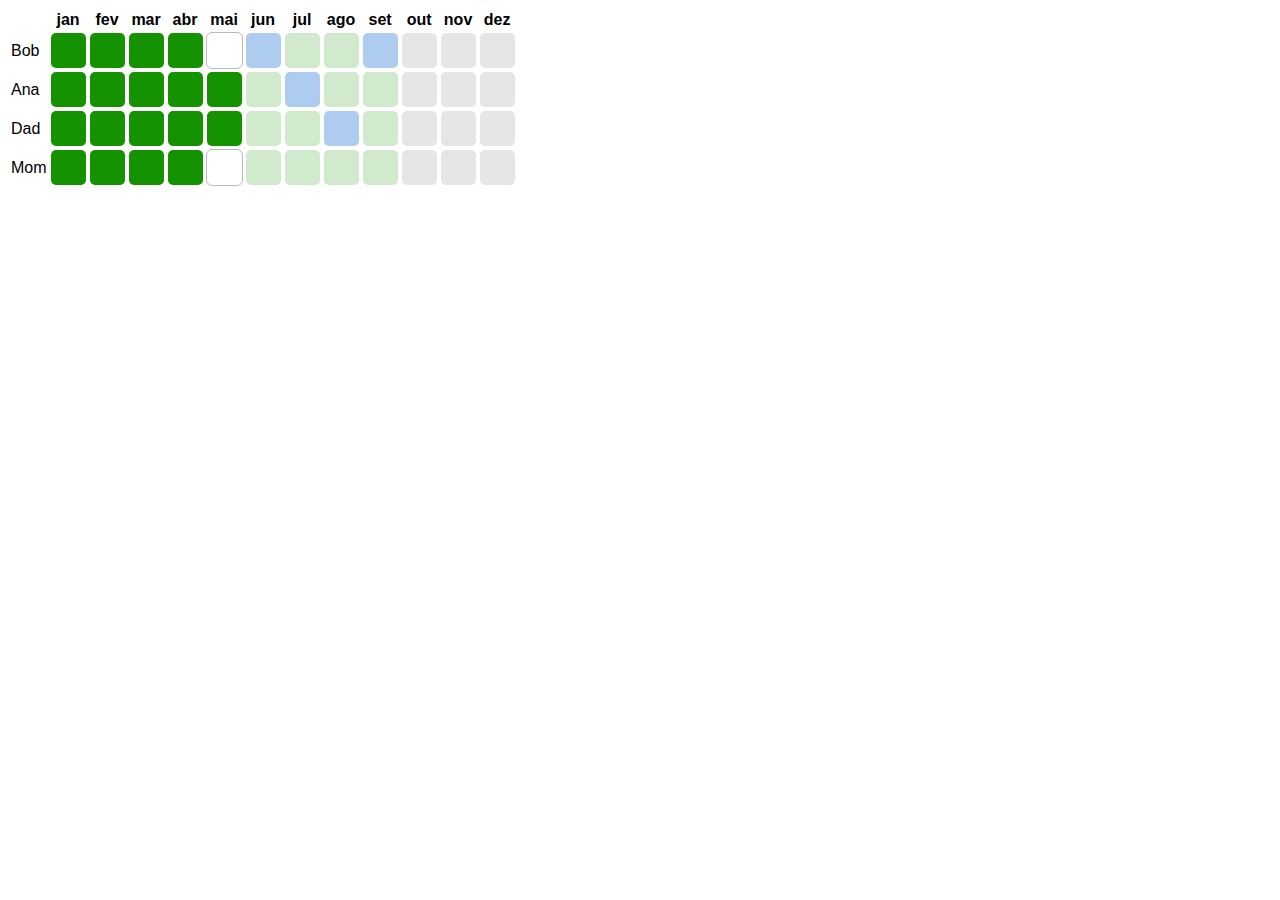
==== contributions-graph/index.html @ e6f54f3f "Add style to contributions-graph" ====
<html>
	<head>
	<link href="style.css" rel="stylesheet" />
	</head>
	<body>
		<div class='container'>
			<table>
				<caption>
				</caption>
				<thead>
					<tr>
						<th></th>
						<th>jan</th>
						<th>fev</th>
						<th>mar</th>
						<th>abr</th>
						<th>mai</th>
						<th>jun</th>
						<th>jul</th>
						<th>ago</th>
						<th>set</th>
						<th>out</th>
						<th>nov</th>
						<th>dez</th>
					</tr>
				</thead>
				<tbody>
					<tr>
						<td>Bob</td>
						<td>
							<div id="bob-jan" class="inspecao concluida">
							</div>
						</td>
						<td>
							<div id="bob-fev" class="inspecao concluida">
							</div>							
						</td>
						<td>
							<div id="bob-mar" class="inspecao concluida">
							</div>
						</td>
						<td>
							<div id="bob-abr" class="inspecao concluida com-apontamento">
							</div>
						</td>
						<td>
							<div id="bob-mai" class="inspecao esquecida">
							</div>
						</td>
						<td>
							<div id="bob-jun" class="inspecao agendada para-mim">
							</div>
						</td>
						<td>
							<div id="bob-jul" class="inspecao agendada">
							</div>
						</td>
						<td>
							<div id="bob-ago" class="inspecao agendada">
							</div>
						</td>
						<td>
							<div id="bob-set" class="inspecao agendada para-mim">
							</div>
						</td>
						<td>
							<div id="bob-out" class="inspecao">
							</div>
						</td>
						<td>
							<div id="bob-nov" class="inspecao">
							</div>
						</td>
						<td>
							<div id="bob-dez" class="inspecao">
							</div>
						</td>
					</tr>
					<tr>
						<td>Ana</td>
						<td>
							<div id="ana-jan" class="inspecao concluida">
							</div>
						</td>
						<td>
							<div id="ana-fev" class="inspecao concluida">
							</div>							
						</td>
						<td>
							<div id="ana-mar" class="inspecao concluida com-apontamento-aberto">
							</div>
						</td>
						<td>
							<div id="ana-abr" class="inspecao concluida">
							</div>
						</td>
						<td>
							<div id="ana-mai" class="inspecao concluida">
							</div>
						</td>
						<td>
							<div id="ana-jun" class="inspecao agendada">
							</div>
						</td>
						<td>
							<div id="ana-jul" class="inspecao agendada para-mim">
							</div>
						</td>
						<td>
							<div id="ana-ago" class="inspecao agendada">
							</div>
						</td>
						<td>
							<div id="ana-set" class="inspecao agendada">
							</div>
						</td>
						<td>
							<div id="ana-out" class="inspecao">
							</div>
						</td>
						<td>
							<div id="ana-nov" class="inspecao">
							</div>
						</td>
						<td>
							<div id="ana-dez" class="inspecao">
							</div>
						</td>
					</tr>
					<tr>
						<td>Dad</td>
						<td>
							<div id="dad-jan" class="inspecao concluida">
							</div>
						</td>
						<td>
							<div id="dad-fev" class="inspecao concluida com-apontamento-aberto">
							</div>							
						</td>
						<td>
							<div id="dad-mar" class="inspecao concluida">
							</div>
						</td>
						<td>
							<div id="dad-abr" class="inspecao concluida">
							</div>
						</td>
						<td>
							<div id="dad-mai" class="inspecao concluida">
							</div>
						</td>
						<td>
							<div id="dad-jun" class="inspecao agendada">
							</div>
						</td>
						<td>
							<div id="dad-jul" class="inspecao agendada">
							</div>
						</td>
						<td>
							<div id="dad-ago" class="inspecao agendada para-mim">
							</div>
						</td>
						<td>
							<div id="dad-set" class="inspecao agendada">
							</div>
						</td>
						<td>
							<div id="dad-out" class="inspecao">
							</div>
						</td>
						<td>
							<div id="dad-nov" class="inspecao">
							</div>
						</td>
						<td>
							<div id="dad-dez" class="inspecao">
							</div>
						</td>
					</tr>					
					<tr>
						<td>Mom</td>
						<td>
							<div id="mom-jan" class="inspecao concluida com-apontamento-fechado">
							</div>
						</td>
						<td>
							<div id="mom-fev" class="inspecao concluida">
							</div>							
						</td>
						<td>
							<div id="mom-mar" class="inspecao concluida">
							</div>
						</td>
						<td>
							<div id="mom-abr" class="inspecao concluida">
							</div>
						</td>
						<td>
							<div id="mom-mai" class="inspecao esquecida">
							</div>
						</td>
						<td>
							<div id="mom-jun" class="inspecao agendada">
							</div>
						</td>
						<td>
							<div id="mom-jul" class="inspecao agendada">
							</div>
						</td>
						<td>
							<div id="mom-ago" class="inspecao agendada">
							</div>
						</td>
						<td>
							<div id="mom-set" class="inspecao agendada">
							</div>
						</td>
						<td>
							<div id="mom-out" class="inspecao">
							</div>
						</td>
						<td>
							<div id="mom-nov" class="inspecao">
							</div>
						</td>
						<td>
							<div id="mom-dez" class="inspecao">
							</div>
						</td>
					</tr>
				</tbody>
			</table>
		</div>
	</body>
</html>
---- contributions-graph/style.css ----
body {
	font-family: Helvetica;
}

.inspecao {
	width: 35px;
	height: 35px;
	border-radius: 5px;
	background: #e6e6e6;
}

.concluida {
	background: #149200;
}

.esquecida {
	outline: #bababa solid 1px;
	background: white;
}

.agendada {
	background: #d1e9cd
}

.para-mim {
	background: #aeccf0
}
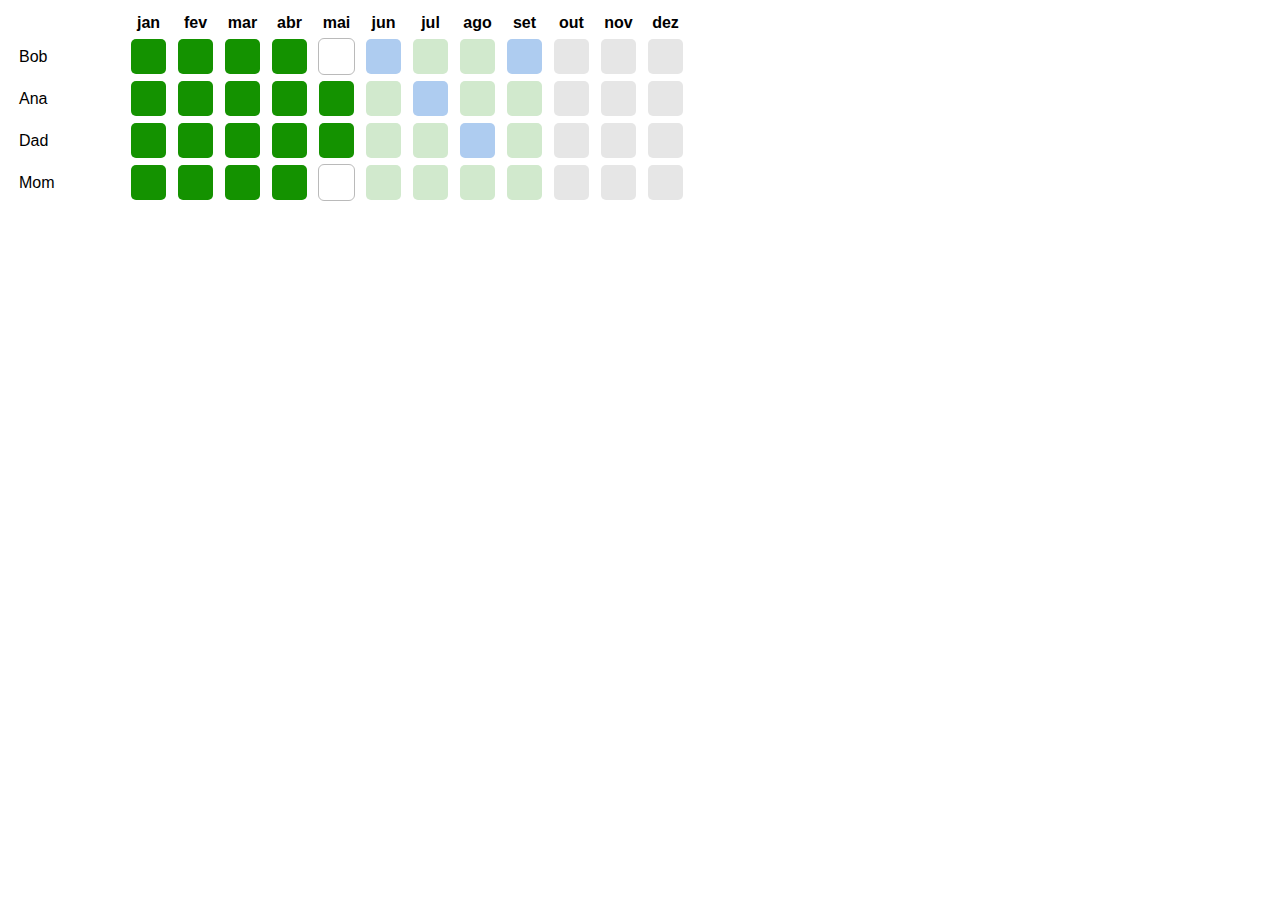
==== commit 3026fc2b: "Adjust style" ====
--- a/contributions-graph/index.html
+++ b/contributions-graph/index.html
@@ -4,7 +4,7 @@
 	</head>
 	<body>
 		<div class='container'>
-			<table>
+			<table class="contribution-graph">
 				<caption>
 				</caption>
 				<thead>
@@ -26,7 +26,7 @@
 				</thead>
 				<tbody>
 					<tr>
-						<td>Bob</td>
+						<td class="row-header">Bob</td>
 						<td>
 							<div id="bob-jan" class="inspecao concluida">
 							</div>
@@ -77,7 +77,7 @@
 						</td>
 					</tr>
 					<tr>
-						<td>Ana</td>
+						<td class="row-header">Ana</td>
 						<td>
 							<div id="ana-jan" class="inspecao concluida">
 							</div>
@@ -128,7 +128,7 @@
 						</td>
 					</tr>
 					<tr>
-						<td>Dad</td>
+						<td class="row-header">Dad</td>
 						<td>
 							<div id="dad-jan" class="inspecao concluida">
 							</div>
@@ -179,7 +179,7 @@
 						</td>
 					</tr>					
 					<tr>
-						<td>Mom</td>
+						<td class="row-header">Mom</td>
 						<td>
 							<div id="mom-jan" class="inspecao concluida com-apontamento-fechado">
 							</div>
--- a/contributions-graph/style.css
+++ b/contributions-graph/style.css
@@ -1,5 +1,13 @@
 body {
 	font-family: Helvetica;
+}
+
+.contribution-graph {
+	border-spacing: 10px 5px;
+}
+
+.row-header {
+	width: 100px;
 }
 
 .inspecao {
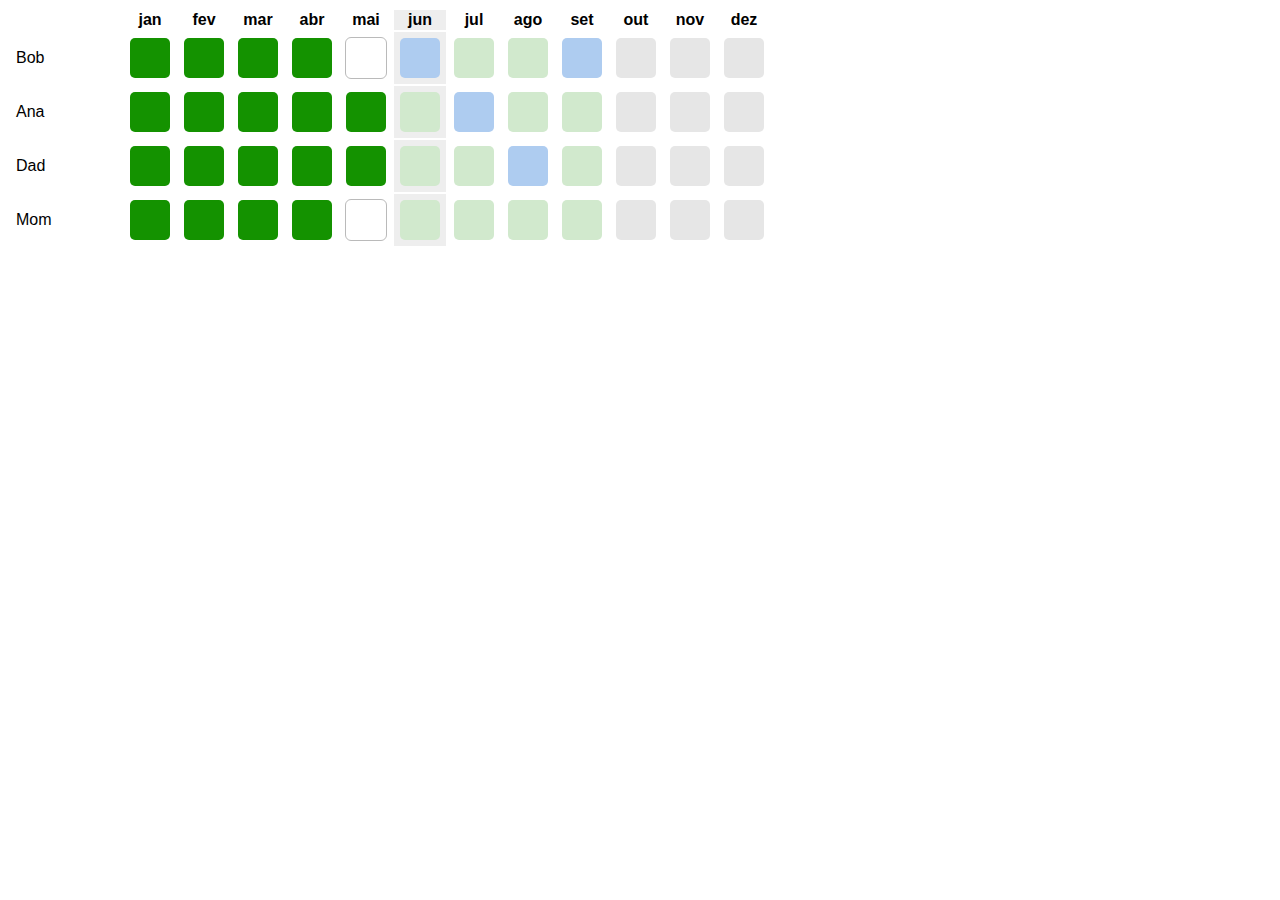
==== commit 76a1ca4f: "Highlights actual month" ====
--- a/contributions-graph/index.html
+++ b/contributions-graph/index.html
@@ -7,6 +7,21 @@
 			<table class="contribution-graph">
 				<caption>
 				</caption>
+				<colgroup>
+					<col />
+					<col />
+					<col />
+					<col />
+					<col />
+					<col />
+					<col class="mes-atual" />
+					<col />
+					<col />
+					<col />
+					<col />
+					<col />
+					<col />
+				</colgroup>
 				<thead>
 					<tr>
 						<th></th>
--- a/contributions-graph/style.css
+++ b/contributions-graph/style.css
@@ -1,20 +1,20 @@
 body {
 	font-family: Helvetica;
-}
-
-.contribution-graph {
-	border-spacing: 10px 5px;
 }
 
 .row-header {
 	width: 100px;
 }
 
+.contribution-graph td {
+	padding: 6px;
+}
+
 .inspecao {
-	width: 35px;
-	height: 35px;
+	width: 40px;
+	height: 40px;
 	border-radius: 5px;
-	background: #e6e6e6;
+	background: #E6E6E6;
 }
 
 .concluida {
@@ -22,14 +22,18 @@
 }
 
 .esquecida {
-	outline: #bababa solid 1px;
+	outline: #BABABA solid 1px;
 	background: white;
 }
 
 .agendada {
-	background: #d1e9cd
+	background: #D1E9CD
 }
 
 .para-mim {
-	background: #aeccf0
+	background: #AECCF0
+}
+
+.mes-atual {
+	background: #EEEEEE;
 }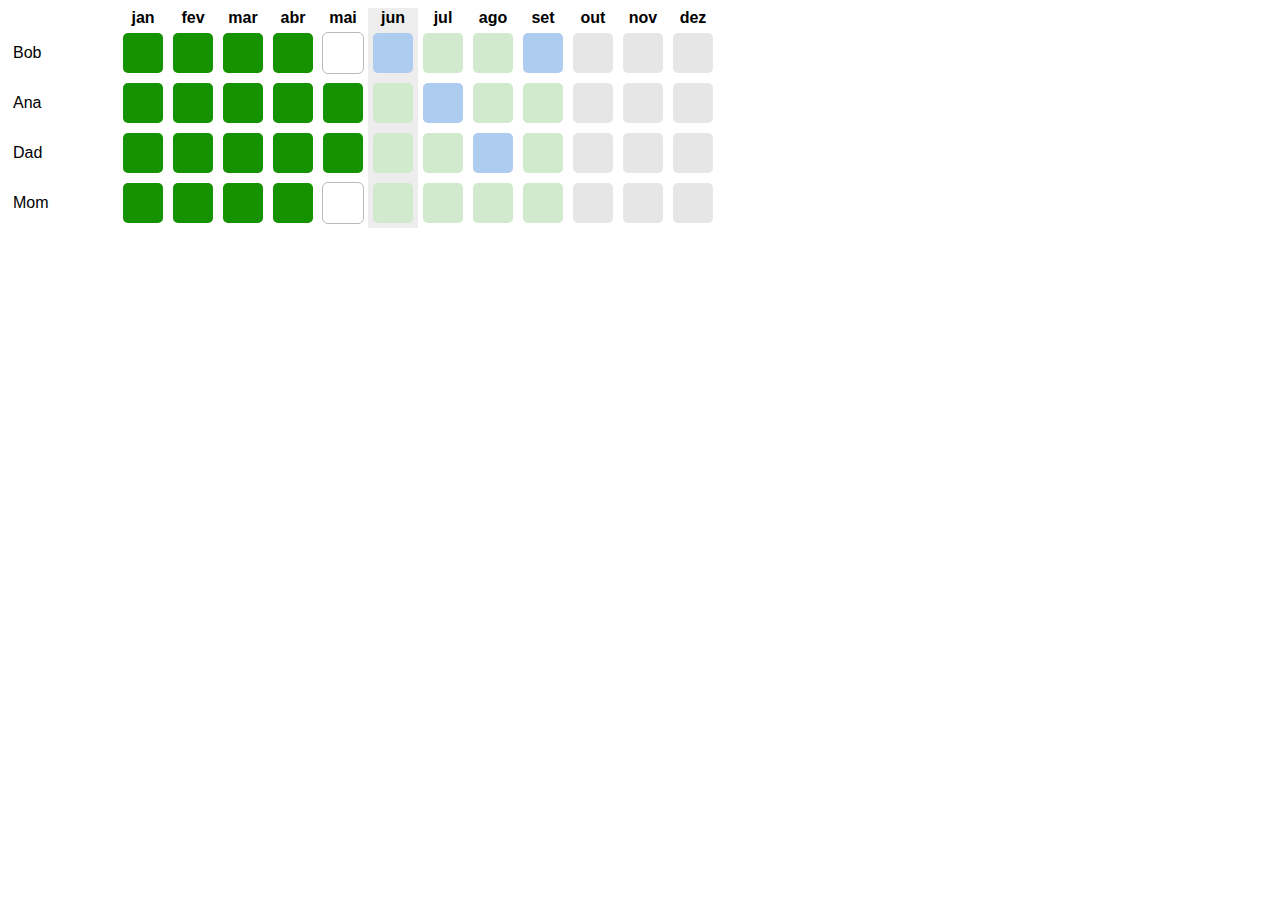
==== commit 476b18a7: "Improve contribution graph and add icon" ====
--- a/contributions-graph/index.html
+++ b/contributions-graph/index.html
@@ -3,8 +3,8 @@
 	<link href="style.css" rel="stylesheet" />
 	</head>
 	<body>
-		<div class='container'>
-			<table class="contribution-graph">
+		<div class="container">
+			<table class="contribution-graph" cellspacing=0>
 				<caption>
 				</caption>
 				<colgroup>
@@ -55,7 +55,7 @@
 							</div>
 						</td>
 						<td>
-							<div id="bob-abr" class="inspecao concluida com-apontamento">
+							<div id="bob-abr" class="inspecao concluida com-apontamento-aberto">
 							</div>
 						</td>
 						<td>
--- a/contributions-graph/style.css
+++ b/contributions-graph/style.css
@@ -7,7 +7,7 @@
 }
 
 .contribution-graph td {
-	padding: 6px;
+	padding: 5px;
 }
 
 .inspecao {
@@ -35,5 +35,5 @@
 }
 
 .mes-atual {
-	background: #EEEEEE;
+	background: #EDEDED;
 }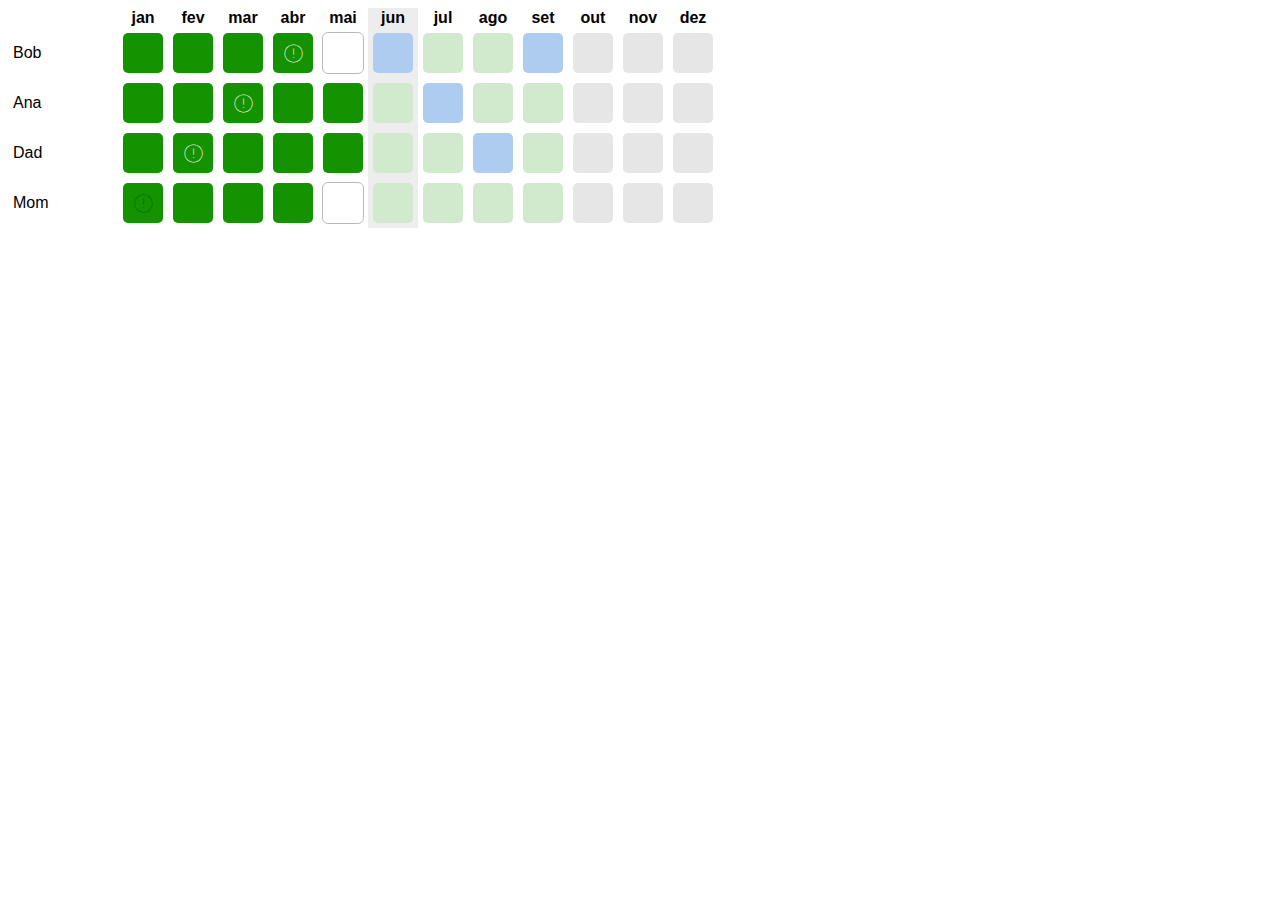
==== commit 578119b0: "Add icons" ====
--- a/contributions-graph/index.html
+++ b/contributions-graph/index.html
@@ -1,6 +1,7 @@
 <html>
 	<head>
 	<link href="style.css" rel="stylesheet" />
+	<link href="https://fonts.googleapis.com/css2?family=Material+Symbols+Outlined" rel="stylesheet" />
 	</head>
 	<body>
 		<div class="container">
@@ -55,7 +56,8 @@
 							</div>
 						</td>
 						<td>
-							<div id="bob-abr" class="inspecao concluida com-apontamento-aberto">
+							<div id="bob-abr" class="inspecao concluida com-apontamento aberto">
+								<span>error</span>
 							</div>
 						</td>
 						<td>
@@ -102,7 +104,8 @@
 							</div>							
 						</td>
 						<td>
-							<div id="ana-mar" class="inspecao concluida com-apontamento-aberto">
+							<div id="ana-mar" class="inspecao concluida com-apontamento aberto">
+								<span>error</span>
 							</div>
 						</td>
 						<td>
@@ -149,7 +152,8 @@
 							</div>
 						</td>
 						<td>
-							<div id="dad-fev" class="inspecao concluida com-apontamento-aberto">
+							<div id="dad-fev" class="inspecao concluida com-apontamento aberto">
+								<span>error</span>
 							</div>							
 						</td>
 						<td>
@@ -196,7 +200,8 @@
 					<tr>
 						<td class="row-header">Mom</td>
 						<td>
-							<div id="mom-jan" class="inspecao concluida com-apontamento-fechado">
+							<div id="mom-jan" class="inspecao concluida com-apontamento fechado">
+								<span>error</span>
 							</div>
 						</td>
 						<td>
--- a/contributions-graph/style.css
+++ b/contributions-graph/style.css
@@ -15,6 +15,9 @@
 	height: 40px;
 	border-radius: 5px;
 	background: #E6E6E6;
+	display: flex;
+	align-items: center;
+	justify-content: center;
 }
 
 .concluida {
@@ -36,4 +39,18 @@
 
 .mes-atual {
 	background: #EDEDED;
+}
+
+.com-apontamento {
+	font-family: Material Symbols Outlined;
+	font-variation-settings: 'FILL' 0, 'wght' 100, 'GRAD' 0, 'opsz' 48;
+	font-size: 25px;
+}
+
+.com-apontamento.aberto {
+	color: white;
+}
+
+.com-apontamento.fechado {
+	color: darkgreen;
 }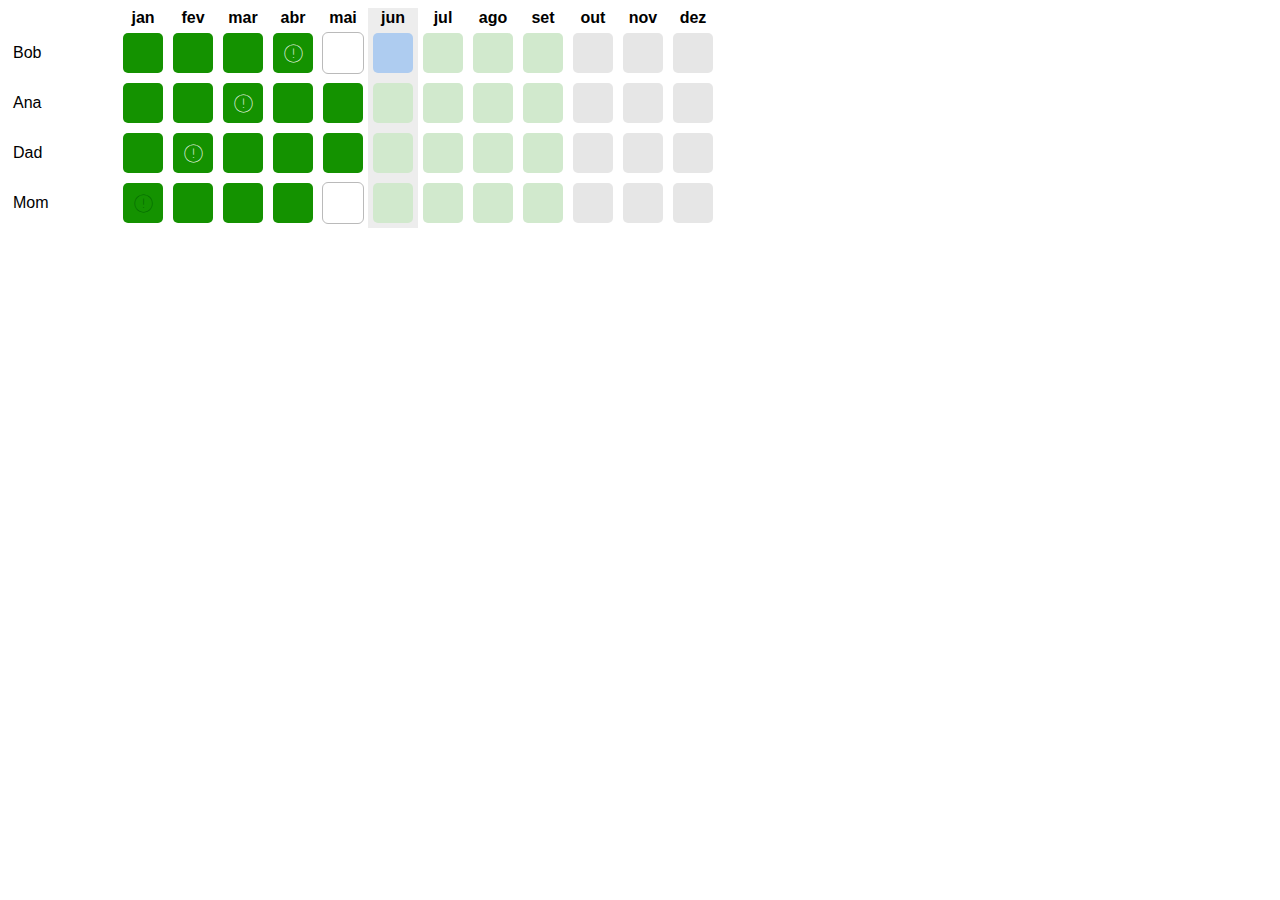
==== commit 5e597e69: "Improve style" ====
--- a/contributions-graph/index.html
+++ b/contributions-graph/index.html
@@ -6,8 +6,6 @@
 	<body>
 		<div class="container">
 			<table class="contribution-graph" cellspacing=0>
-				<caption>
-				</caption>
 				<colgroup>
 					<col />
 					<col />
@@ -65,7 +63,7 @@
 							</div>
 						</td>
 						<td>
-							<div id="bob-jun" class="inspecao agendada para-mim">
+							<div id="bob-jun" class="inspecao agendada-para-mim">
 							</div>
 						</td>
 						<td>
@@ -252,5 +250,7 @@
 				</tbody>
 			</table>
 		</div>
+		
+		<script src="script.js"></script>
 	</body>
 </html>--- a/contributions-graph/style.css
+++ b/contributions-graph/style.css
@@ -33,7 +33,7 @@
 	background: #D1E9CD
 }
 
-.para-mim {
+.agendada-para-mim {
 	background: #AECCF0
 }
 
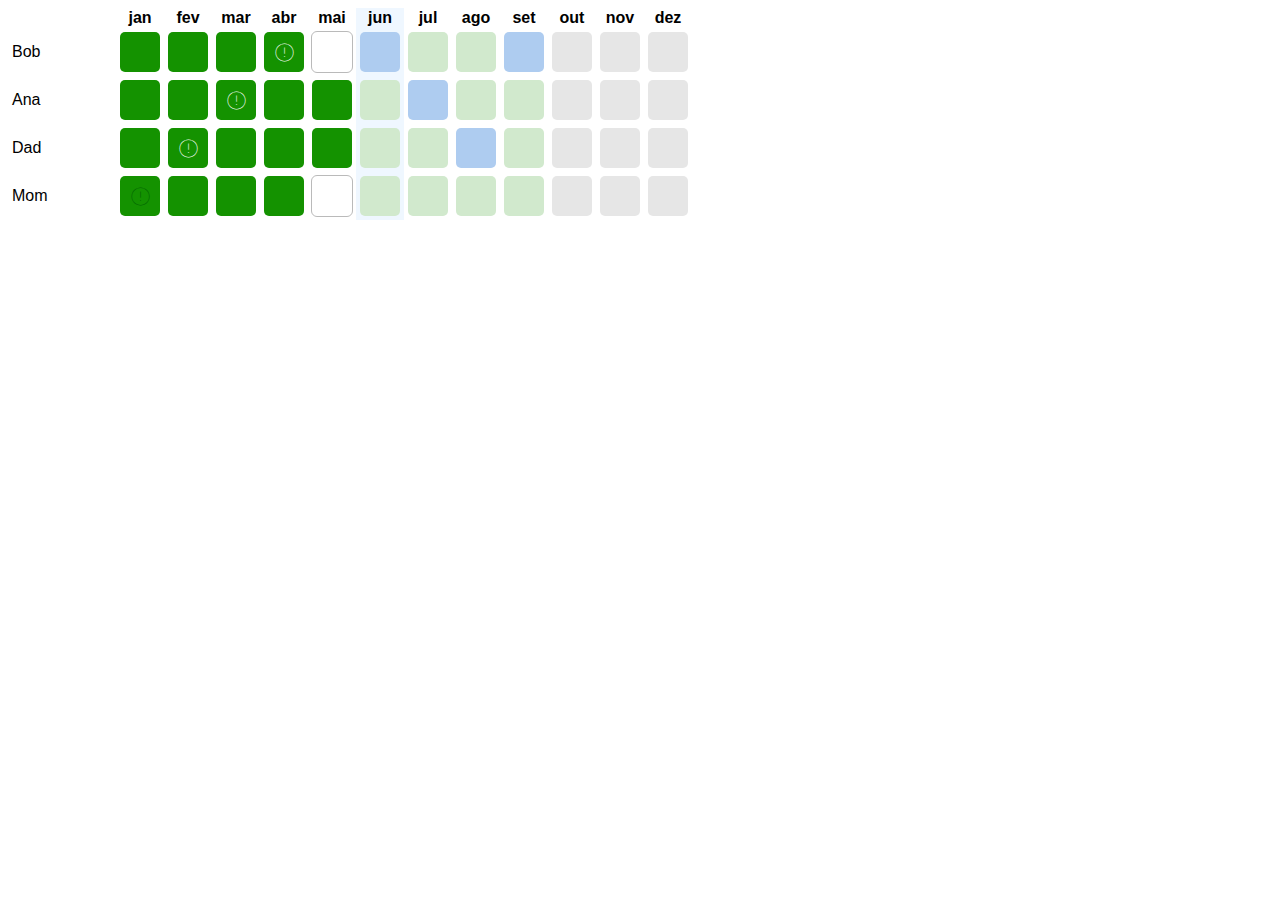
==== commit c8041d43: "Implement class Inspecao" ====
--- a/contributions-graph/index.html
+++ b/contributions-graph/index.html
@@ -4,8 +4,8 @@
 	<link href="https://fonts.googleapis.com/css2?family=Material+Symbols+Outlined" rel="stylesheet" />
 	</head>
 	<body>
-		<div class="container">
-			<table class="contribution-graph" cellspacing=0>
+		<div id="contribution-graph">
+			<table cellspacing=0>
 				<colgroup>
 					<col />
 					<col />
@@ -42,19 +42,19 @@
 					<tr>
 						<td class="row-header">Bob</td>
 						<td>
-							<div id="bob-jan" class="inspecao concluida">
-							</div>
-						</td>
-						<td>
-							<div id="bob-fev" class="inspecao concluida">
-							</div>							
-						</td>
-						<td>
-							<div id="bob-mar" class="inspecao concluida">
-							</div>
-						</td>
-						<td>
-							<div id="bob-abr" class="inspecao concluida com-apontamento aberto">
+							<div id="bob-jan" class="inspecao realizada">
+							</div>
+						</td>
+						<td>
+							<div id="bob-fev" class="inspecao realizada">
+							</div>							
+						</td>
+						<td>
+							<div id="bob-mar" class="inspecao realizada">
+							</div>
+						</td>
+						<td>
+							<div id="bob-abr" class="inspecao realizada com-apontamento aberto">
 								<span>error</span>
 							</div>
 						</td>
@@ -63,7 +63,7 @@
 							</div>
 						</td>
 						<td>
-							<div id="bob-jun" class="inspecao agendada-para-mim">
+							<div id="bob-jun" class="inspecao agendada para-mim">
 							</div>
 						</td>
 						<td>
@@ -94,24 +94,24 @@
 					<tr>
 						<td class="row-header">Ana</td>
 						<td>
-							<div id="ana-jan" class="inspecao concluida">
-							</div>
-						</td>
-						<td>
-							<div id="ana-fev" class="inspecao concluida">
-							</div>							
-						</td>
-						<td>
-							<div id="ana-mar" class="inspecao concluida com-apontamento aberto">
-								<span>error</span>
-							</div>
-						</td>
-						<td>
-							<div id="ana-abr" class="inspecao concluida">
-							</div>
-						</td>
-						<td>
-							<div id="ana-mai" class="inspecao concluida">
+							<div id="ana-jan" class="inspecao realizada">
+							</div>
+						</td>
+						<td>
+							<div id="ana-fev" class="inspecao realizada">
+							</div>							
+						</td>
+						<td>
+							<div id="ana-mar" class="inspecao realizada com-apontamento aberto">
+								<span>error</span>
+							</div>
+						</td>
+						<td>
+							<div id="ana-abr" class="inspecao realizada">
+							</div>
+						</td>
+						<td>
+							<div id="ana-mai" class="inspecao realizada">
 							</div>
 						</td>
 						<td>
@@ -146,24 +146,24 @@
 					<tr>
 						<td class="row-header">Dad</td>
 						<td>
-							<div id="dad-jan" class="inspecao concluida">
-							</div>
-						</td>
-						<td>
-							<div id="dad-fev" class="inspecao concluida com-apontamento aberto">
-								<span>error</span>
-							</div>							
-						</td>
-						<td>
-							<div id="dad-mar" class="inspecao concluida">
-							</div>
-						</td>
-						<td>
-							<div id="dad-abr" class="inspecao concluida">
-							</div>
-						</td>
-						<td>
-							<div id="dad-mai" class="inspecao concluida">
+							<div id="dad-jan" class="inspecao realizada">
+							</div>
+						</td>
+						<td>
+							<div id="dad-fev" class="inspecao realizada com-apontamento aberto">
+								<span>error</span>
+							</div>							
+						</td>
+						<td>
+							<div id="dad-mar" class="inspecao realizada">
+							</div>
+						</td>
+						<td>
+							<div id="dad-abr" class="inspecao realizada">
+							</div>
+						</td>
+						<td>
+							<div id="dad-mai" class="inspecao realizada">
 							</div>
 						</td>
 						<td>
@@ -198,20 +198,20 @@
 					<tr>
 						<td class="row-header">Mom</td>
 						<td>
-							<div id="mom-jan" class="inspecao concluida com-apontamento fechado">
-								<span>error</span>
-							</div>
-						</td>
-						<td>
-							<div id="mom-fev" class="inspecao concluida">
-							</div>							
-						</td>
-						<td>
-							<div id="mom-mar" class="inspecao concluida">
-							</div>
-						</td>
-						<td>
-							<div id="mom-abr" class="inspecao concluida">
+							<div id="mom-jan" class="inspecao realizada com-apontamento fechado">
+								<span>error</span>
+							</div>
+						</td>
+						<td>
+							<div id="mom-fev" class="inspecao realizada">
+							</div>							
+						</td>
+						<td>
+							<div id="mom-mar" class="inspecao realizada">
+							</div>
+						</td>
+						<td>
+							<div id="mom-abr" class="inspecao realizada">
 							</div>
 						</td>
 						<td>
--- a/contributions-graph/style.css
+++ b/contributions-graph/style.css
@@ -6,8 +6,8 @@
 	width: 100px;
 }
 
-.contribution-graph td {
-	padding: 5px;
+td {
+	padding: 4px;
 }
 
 .inspecao {
@@ -20,7 +20,7 @@
 	justify-content: center;
 }
 
-.concluida {
+.realizada {
 	background: #149200;
 }
 
@@ -33,12 +33,12 @@
 	background: #D1E9CD
 }
 
-.agendada-para-mim {
+.agendada.para-mim {
 	background: #AECCF0
 }
 
 .mes-atual {
-	background: #EDEDED;
+	background: #EFF7FF;
 }
 
 .com-apontamento {
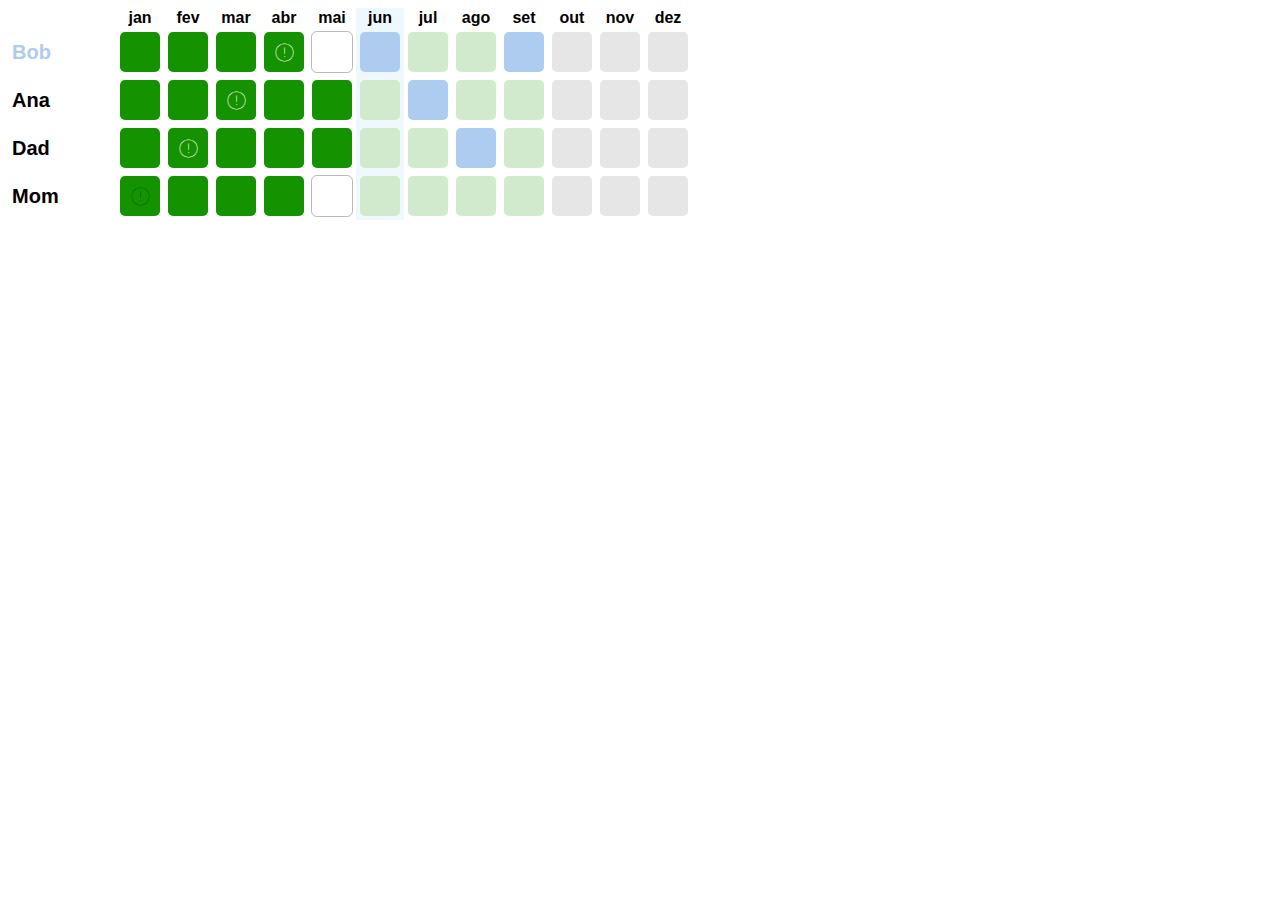
==== commit 07ab7c0e: "Implement js class AgendaIndividual" ====
--- a/contributions-graph/index.html
+++ b/contributions-graph/index.html
@@ -40,7 +40,7 @@
 				</thead>
 				<tbody>
 					<tr>
-						<td class="row-header">Bob</td>
+						<td class="row-header eu">Bob</td>
 						<td>
 							<div id="bob-jan" class="inspecao realizada">
 							</div>
--- a/contributions-graph/style.css
+++ b/contributions-graph/style.css
@@ -4,6 +4,12 @@
 
 .row-header {
 	width: 100px;
+	font-size: 20px;
+	font-weight: bold;
+}
+
+.row-header.eu {
+	color: #AECCF0;
 }
 
 td {
@@ -30,11 +36,11 @@
 }
 
 .agendada {
-	background: #D1E9CD
+	background: #D1E9CD;
 }
 
 .agendada.para-mim {
-	background: #AECCF0
+	background: #AECCF0;
 }
 
 .mes-atual {
